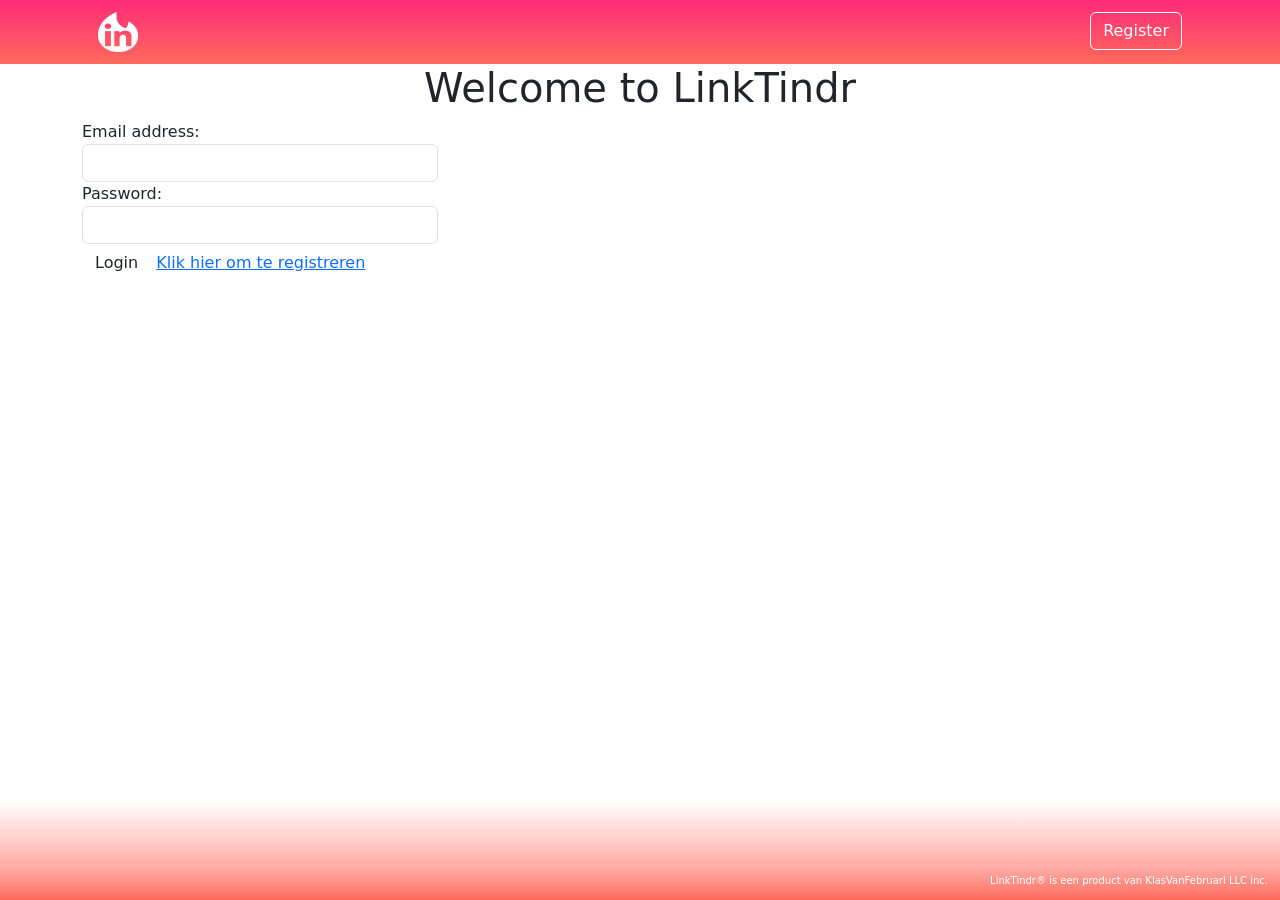
==== index.html @ 690fe736 "messsed up merge" ====
<!DOCTYPE html>
<html>

<head>
    

    <meta charset="UTF-8">
    <meta name="viewport" content="width=device-width, initial-scale=1.0">
    <title>Welcome to LinkTindr!</title>
    <link rel="stylesheet" href="./bootstrap/css/bootstrap.min.css"/>
    <link rel="stylesheet" href="./bootstrap/css/bootstrap.rtl.min.css"/>
    <link rel="stylesheet" href="./bootstrap/css/bootstrap-grid.min.css"/>
    <link rel="stylesheet" href="./includes/globalstyle.css"/>
    <!-- jQuery library -->
    <script src="https://ajax.googleapis.com/ajax/libs/jquery/3.6.3/jquery.min.js"></script>
    <!-- Bootstrap JS -->
    <script src="./bootstrap/js/bootstrap.min.js"></script>
    <script src="includes/globalscript.js"></script>
    <style>
        .btn-primary{
            background-image: linear-gradient(rgb(253, 43, 122),rgb(255, 106, 91));
            color: white;
            border-color: transparent;
        }
    </style>
</head>

<body>
    <div id="header" lt-include-html="header.html"></div>
    <div id="footer"></div>
    
    <div class="container">
        <div class="row">
            <div class="col-sm-12 text-center">
                <h1>Welcome to LinkTindr</h1>
            </div>
        </div>
        <div class="row">
            <div class="col-sm-4 col-sm-offset-4">
                <form>
                    <div class="form-group">
                        <label for="email">Email address:</label>
                        <input type="email" class="form-control" id="email">
                    </div>
                    <div class="form-group">
                        <label for="pwd">Password:</label>
                        <input type="password" class="form-control" id="pwd">
                    </div>
                    
                    <button type="submit" class="btn btn-default" onclick="submitForm(event)">Login</button>
                    <a href="./register.html">Klik hier om te registreren</a>
                </form>
            </div>
        </div>
    </div>
    <script>
        let token = localStorage.getItem('Token');
        let usertype = localStorage.getItem('UserType');
        //console.log(token);

        if (!!token && !!usertype) {
            switch(usertype){
                case "MEDEWERKER":
                    window.location.href = "./medewerker.html";
                break;
                case "TALENTMANAGER":
                    window.location.href = "./talentmanager.html";
                break;
                case "OPDRACHTGEVER":
                    window.location.href = "./vacature.html";
                break;
            }
        }

        AddHeader('register');
		function submitForm(e) {
            e.preventDefault();

			const email = document.getElementById("email").value;
			const password = document.getElementById("pwd").value;
	
			const data = {
				email: email,
				password: password
			};

			fetch(BASEURL+'/api/user/login', {
				method: 'POST',
				headers: {
					'Content-Type': 'application/json'
				},
				body: JSON.stringify(data)
			})
			.then(response => {
                if (!response.ok) {
                    throw new Error('Network response was not ok');
                }
                return response.json();
            })
            .then(data => {
                // Store data in localStorage

                localStorage.setItem('Token', data.token);
                localStorage.setItem('UserType', data.usertype);
                localStorage.setItem('UserId', data.userId);

                switch(data.usertype){
                    case "MEDEWERKER":
                        window.location.href = "./medewerker.html";
                    break;
                    case "TALENTMANAGER":
                        window.location.href = "./talentmanager.html";
                    break;
                    case "OPDRACHTGEVER":
                        window.location.href = "./vacature.html";
                    break;
                }

                console.log('Not found: ' + data.usertype)
                
            })
			.catch(error => console.error(error));
		}
	</script>
</body>

</html>
---- includes/globalstyle.css ----
.gradientbackground {
    background-image: linear-gradient(#fd2b7a,#ff6a5b);
}

.btn-primary{
    background-image: linear-gradient(rgb(253, 43, 122),rgb(255, 106, 91));
    color: white;
    border-color: transparent;
}
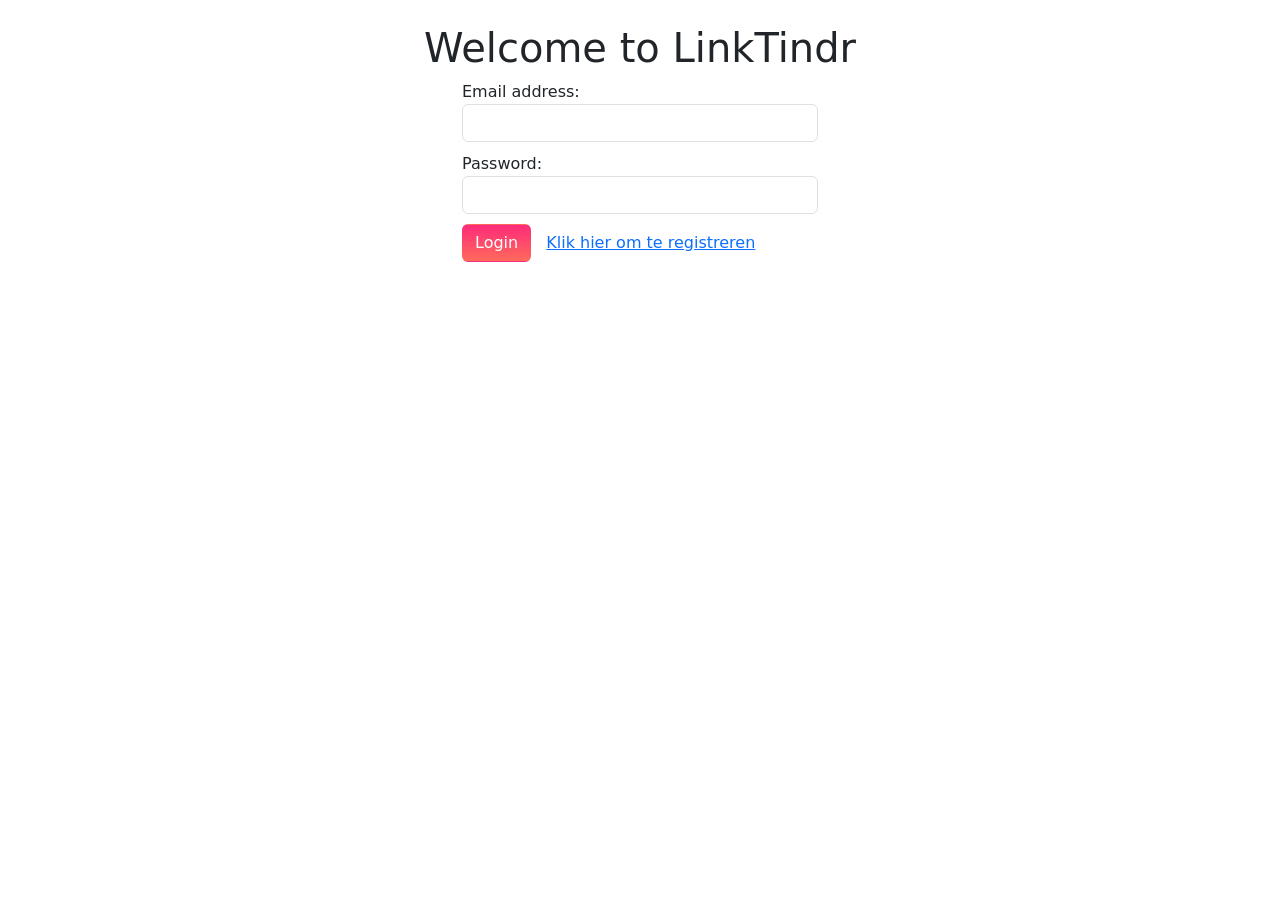
==== commit 23ec6d39: "messed up merge" ====
--- a/index.html
+++ b/index.html
@@ -22,6 +22,10 @@
             color: white;
             border-color: transparent;
         }
+
+        .form-group{
+            margin-bottom: 10px;
+        }
     </style>
 </head>
 
@@ -29,15 +33,17 @@
     <div id="header" lt-include-html="header.html"></div>
     <div id="footer"></div>
     
-    <div class="container">
+    <div class="container" style="text-align: center;">
         <div class="row">
             <div class="col-sm-12 text-center">
+                <br>
                 <h1>Welcome to LinkTindr</h1>
             </div>
         </div>
         <div class="row">
-            <div class="col-sm-4 col-sm-offset-4">
-                <form>
+            <div class="col-sm-4 col-sm"></div>
+            <div class="col-sm-4 col-sm">
+                <form style="text-align: left;">
                     <div class="form-group">
                         <label for="email">Email address:</label>
                         <input type="email" class="form-control" id="email">
@@ -46,9 +52,8 @@
                         <label for="pwd">Password:</label>
                         <input type="password" class="form-control" id="pwd">
                     </div>
-                    
-                    <button type="submit" class="btn btn-default" onclick="submitForm(event)">Login</button>
-                    <a href="./register.html">Klik hier om te registreren</a>
+                    <button type="submit" class="btn btn-primary"onclick="submitForm(event)">Login</button>
+                    <a href="./register.html" style="margin-left: 10px;">Klik hier om te registreren</a>
                 </form>
             </div>
         </div>
--- a/includes/globalstyle.css
+++ b/includes/globalstyle.css
@@ -2,8 +2,12 @@
     background-image: linear-gradient(#fd2b7a,#ff6a5b);
 }
 
-.btn-primary{
+.btn-primary {
     background-image: linear-gradient(rgb(253, 43, 122),rgb(255, 106, 91));
     color: white;
     border-color: transparent;
+}
+
+.hiddeninput {
+    display: "none"; 
 }
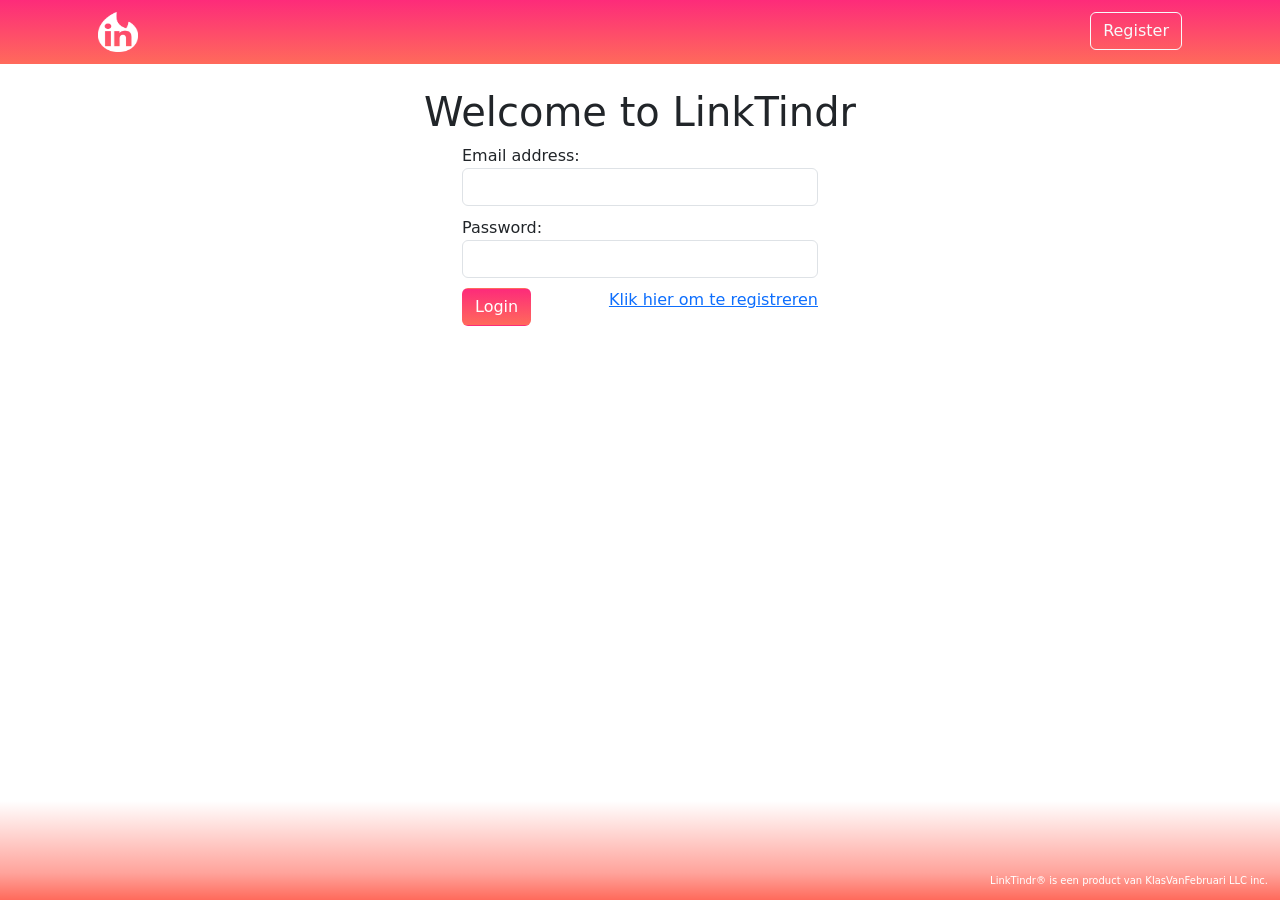
==== commit b02e1539: "cleaned up weird mess" ====
--- a/index.html
+++ b/index.html
@@ -1,9 +1,6 @@
 <!DOCTYPE html>
 <html>
-
 <head>
-    
-
     <meta charset="UTF-8">
     <meta name="viewport" content="width=device-width, initial-scale=1.0">
     <title>Welcome to LinkTindr!</title>
@@ -30,8 +27,7 @@
 </head>
 
 <body>
-    <div id="header" lt-include-html="header.html"></div>
-    <div id="footer"></div>
+    <div id="header"></div>
     
     <div class="container" style="text-align: center;">
         <div class="row">
@@ -52,12 +48,15 @@
                         <label for="pwd">Password:</label>
                         <input type="password" class="form-control" id="pwd">
                     </div>
-                    <button type="submit" class="btn btn-primary"onclick="submitForm(event)">Login</button>
-                    <a href="./register.html" style="margin-left: 10px;">Klik hier om te registreren</a>
+                    <div class="d-flex justify-content-between bd-highlight">
+                        <button type="submit" class="btn btn-primary"onclick="submitForm(event)">Login</button>
+                        <a href="./register.html" style="margin-left: 10px;">Klik hier om te registreren</a>
+                    </div>
                 </form>
             </div>
         </div>
     </div>
+    <div id="footer"></div>
     <script>
         let token = localStorage.getItem('Token');
         let usertype = localStorage.getItem('UserType');
--- a/includes/globalstyle.css
+++ b/includes/globalstyle.css
@@ -10,4 +10,30 @@
 
 .hiddeninput {
     display: "none"; 
+}
+
+.card {
+    width: 100%;
+    padding: 20px 20px 20px 20px;
+    margin-top: 50px;
+    position: relative; /* Set position to relative to create a stacking context */
+    z-index: 0; /* Set z-index to 0 to keep the element in the background */
+    border: none; /* Remove the border */
+    border-radius: 10px; /* Set the border radius to 10 pixels */
+    overflow: hidden; /* Hide any content that extends beyond the border */
+}
+
+.card::before {
+    content: ""; /* Create an empty content */
+    position: absolute; /* Set position to absolute to position the pseudo-element */
+    top: 0;
+    left: 0;
+    width: 100%;
+    height: 100%;
+    z-index: -1; /* Set z-index to -1 to keep the pseudo-element behind the element */
+    border-radius: 10px; /* Set the border radius to 10 pixels to match the element */
+    border: 5px solid transparent; /* Set border to transparent so the gradient shows through */
+    border-image: linear-gradient(to right, rgb(253, 43, 122), rgb(255, 106, 91)) 1;
+    /* Set the border image to a linear gradient that goes from left to right */
+    /* The '1' at the end sets the width of the border image to 1 pixel */
 }
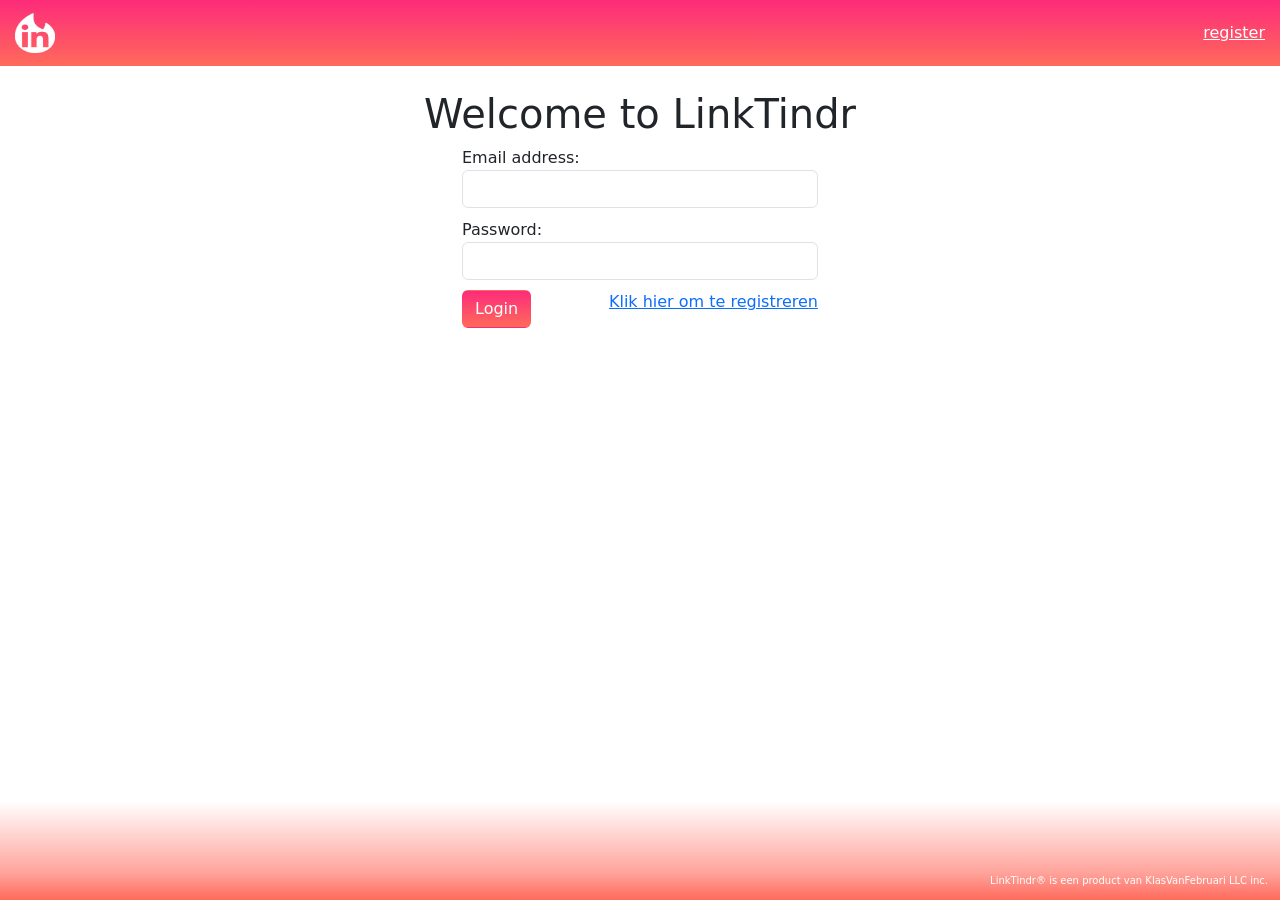
==== commit 3c3c6287: "grote talentmanager update + fixes aan andere paginas" ====
--- a/index.html
+++ b/index.html
@@ -28,7 +28,6 @@
 
 <body>
     <div id="header"></div>
-    
     <div class="container" style="text-align: center;">
         <div class="row">
             <div class="col-sm-12 text-center">
@@ -88,7 +87,7 @@
 				password: password
 			};
 
-			fetch(BASEURL+'/api/user/login', {
+			fetch(BASEURL+'/user/login', {
 				method: 'POST',
 				headers: {
 					'Content-Type': 'application/json'
